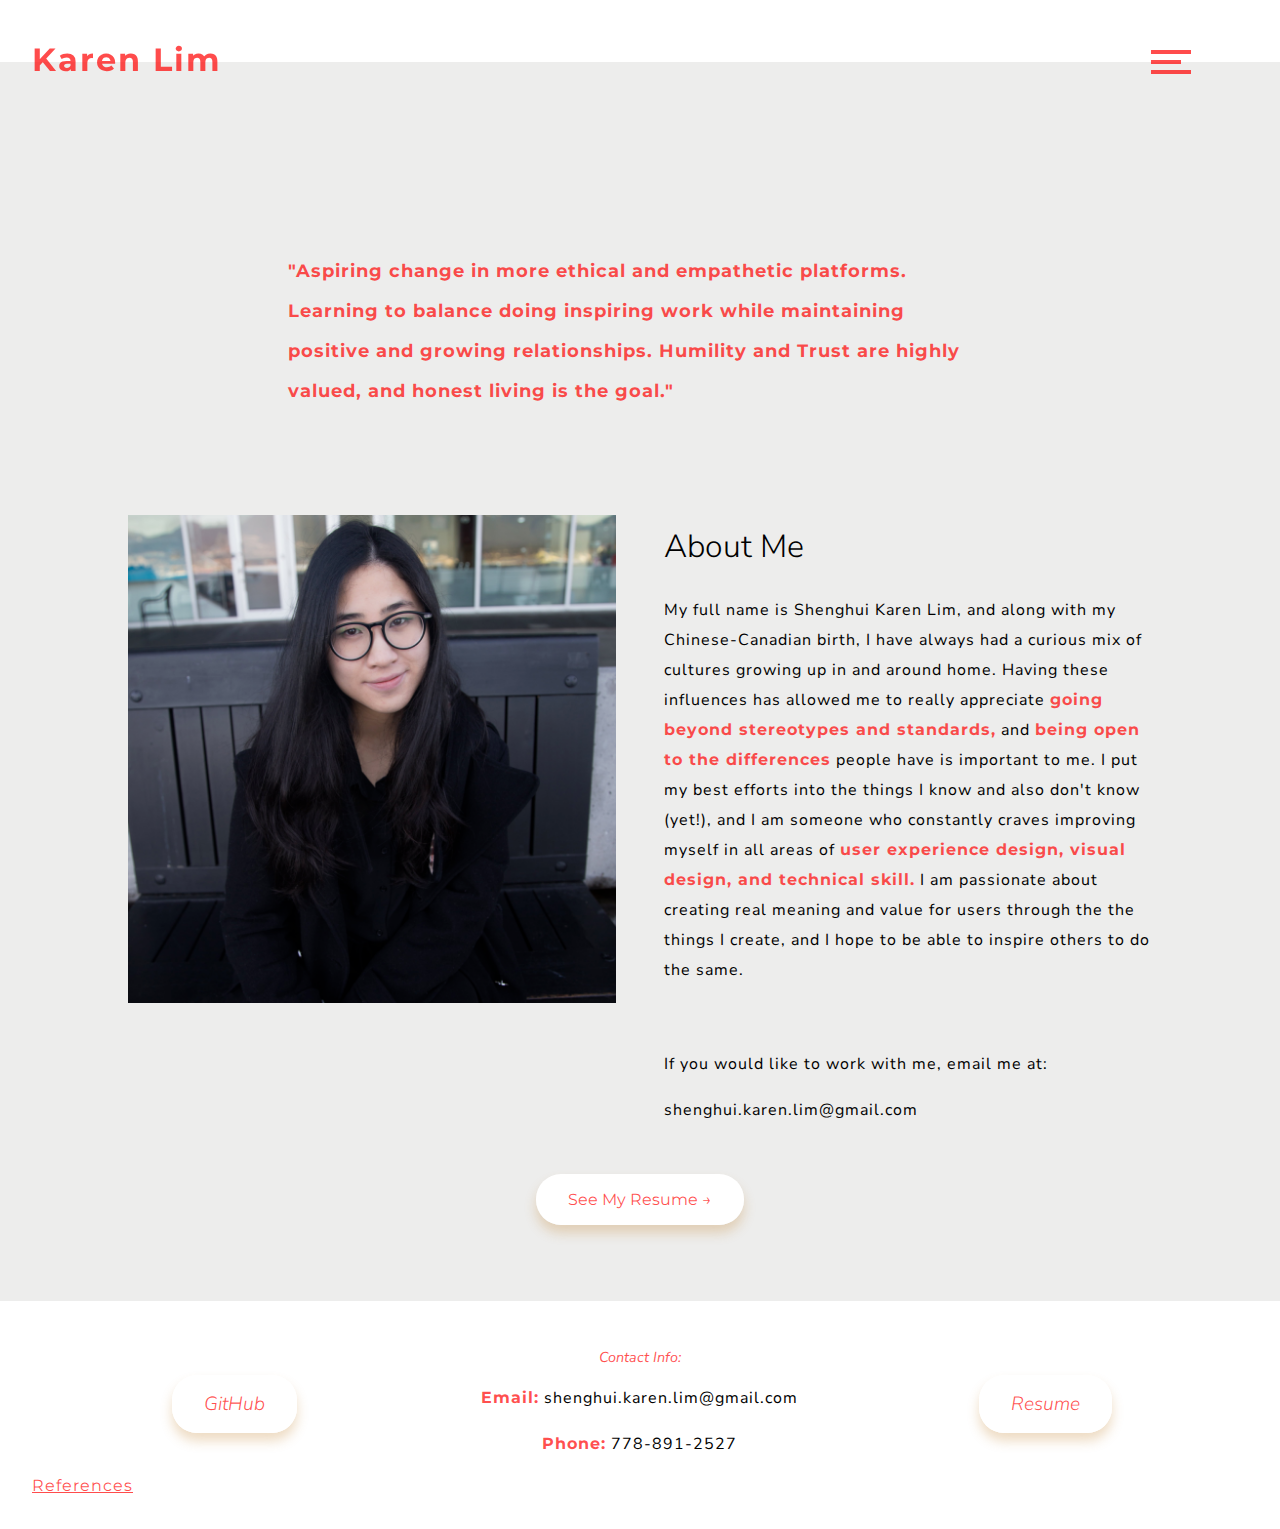
==== pub_html/about.html @ cf5feb18 "k - took out type for js script, unneeded. added an h4 styling because i needed one for the bio appa" ====
<!DOCTYPE HTML>

<html lang="en">

<head>
  <meta charset="utf-8" />
  <meta name="viewport" content="width=device-width, initial-scale=1" />
  <link rel="stylesheet" href="css/normalize.css" type="text/css" />
    <link rel="stylesheet" href="css/flexbox.css" type="text/css" />
  <link rel="stylesheet" href="css/main.css" type="text/css" />
  <link rel="stylesheet" href="css/about-me.css" type="text/css" />
  <link href="https://fonts.googleapis.com/css?family=Montserrat:700,700i" rel="stylesheet">
  <link href="https://fonts.googleapis.com/css?family=Nunito+Sans:300,300i,400,400i" rel="stylesheet" />
  <script src="https://code.jquery.com/jquery-3.3.1.js"></script>
  <script src="https://ajax.googleapis.com/ajax/libs/jquery/3.3.1/jquery.min.js"></script>
  <script src="js/header-menu.js"></script>
  <title>Karen Lim - Portfolio: About</title>
</head>


<body>
  <header>
    <div class="header-white-background"></div>
      <nav class="header-nav container">
        <div class="header-home-nav block">
          <a href="index.html">Karen Lim</a>
        </div>

        <div class="block header-right-nav">
          <a href="index.html">Home</a>
          <a href="stranger-danger.html">Stranger Danger</a>
          <a href="borneo-sporenburg.html">Borneo Sporenburg</a>
          <a href="about.html">About</a>
          <a href="styleguide/styleguideindex.html">Styleguide</a>
        </div>

        <button class="block hamburger-btn">
          <span class="hamburger-icon"></span>
        </button>
      </nav>
  </header>

  <section class="bio-section">
      <h4>
        "Aspiring change in more ethical and empathetic platforms. Learning to balance doing inspiring work while maintaining positive and growing relationships. Humility and Trust are highly valued, and honest living is the goal."
      </h4>
  </section>

  <section class="container about-me-container">
    <div class="block about-me-img-block">
      <img src="img/karen_pic_portfolio.png"/>
    </div>
    <div class="block about-me-text-block">
      <h2>About Me</h2>
      <p>
        My full name is Shenghui Karen Lim, and along with my Chinese-Canadian birth, I have always had a curious mix of cultures growing up in and around home. Having these influences has allowed me to really appreciate <strong>going beyond stereotypes and standards,</strong> and <strong>being open to the differences</strong> people have is important to me. I put my best efforts into the things I know and also don't know (yet!), and I am someone who constantly craves improving myself in all areas of <strong>user experience design, visual design, and technical skill.</strong> I am passionate about creating real meaning and value for users through the the things I create, and I hope to be able to inspire others to do the same.
      </p>
      <p class="rem-space-top">If you would like to work with me, email me at:</p>
      <p>
        shenghui.karen.lim@gmail.com
      </p>
    </div>
  </section>

  <section class="see-other-page">
    <a href="resume.html" class="default-button">See My Resume &#8594;</a>
  </section>

<footer>
  <div class="container footer-container">
    <div class="block">
      <a href="https://github.com/S-Karen-Lim/Portfolio-skarenlim" class="default-button">GitHub</a>
    </div>
    <div class="block">
      <!-- <a href="../about.html">About Me</a> -->
      <h3>Contact Info:</h3>
      <p>
        <strong>Email:</strong> shenghui.karen.lim@gmail.com
      </p>
      <p>
        <strong>Phone:</strong> 778-891-2527
      </p>
    </div>
    <div class="block">
      <a href="resume.html" class="default-button">Resume</a>
    </div>
  </div>
        <a href="references.html" class="intext-link">References</a>
</footer>

  </body>

  </html>
---- pub_html/css/flexbox.css ----
.container {
  display: -webkit-flex;
  display: -ms-flex;

  display: flex;

  -webkit-flex-wrap: wrap;
  -ms-flex-wrap: wrap;

  flex-wrap: wrap;

  /* margin: 1rem 0rem; */

}

.block {
  flex: 1 1 auto;
  flex-basis: 5em;
  display: block;
}
---- pub_html/css/main.css ----
body{
  padding: 0;
  margin: 0;
  background-color: rgb(237,237,236);
  font-family: 'Nunito Sans', sans-serif;
}

/* orientations */
.top-box-spacing{
  margin-top: 20vh;
}

.rem-space-top{
  padding-top: 3rem;
}

.see-other-page{
  margin-top: 5vh;
  text-align: center;
}

/* text */
h1{
  font-family: 'Montserrat', Helvetica, sans-serif;
  font-size: 2.5rem;
  font-weight: 700;
  letter-spacing: 2px;
  margin: 0;
}

h2{
  font-family: 'Nunito Sans', sans-serif;
  font-size: 2rem;
  font-weight: 300;
}

h3{
  color: rgba(255,0,0, 0.7);
  font-weight: 400;
  font-size: 0.9rem;
  font-style: oblique;
}

h4{
  font-family: 'Montserrat', sans-serif;
  font-size: 1.1rem;
  letter-spacing: 1px;
  line-height: 40px;
  color: rgba(255,0,0, 0.7);
}

p{
  font-family: 'Nunito Sans', Helvetica, sans-serif;
  font-size: 1rem;
  font-weight: 400;
  letter-spacing: 1px;
  line-height: 30px;
}

p strong{
  font-family: 'Montserrat', sans-serif;
  color: rgba(255,0,0, 0.7);
}

.intext-link{
  font-family: 'Montserrat', sans-serif;
  font-size: 1rem;
  letter-spacing: 1px;
  color: rgba(255,0,0, 0.7);
}

.intext-link:hover, .intext-link:focus{
  text-decoration: line-through;
}

/* button styling */
.default-button{
  font-family: 'Montserrat', sans-serif;
  padding: 1rem 2rem;
  margin: 0.5rem;
  text-decoration: none;
  border: none;
  background-color: white;
  border-radius: 25px;
  box-shadow: 0px 8px 12px rgba(199,139,60, 0.3);
  color: rgba(255,0,0, 0.7);
  /* tansition */
}

.default-button:hover{
  box-shadow: none;
  background-color: rgba(255,0,0, 0.7);
  color: white;
}

/* header stuff */
header{
  position: sticky;
  top: 0;
  height: 2rem;
  z-index: 1;
}

.header-nav{
  position: relative;
}

.header-white-background{
  position: absolute;
  background-color: white;
  width: 100vw;
  height: 62px;
  background-size: contain;
  z-index: 2;
}

.header-home-nav{
  position: absolute;
  top: 40px;
  left: 2rem;
  z-index: 3;
    -webkit-transition: .5s ease-in;
      -moz-transition: .5s ease-in;
      -o-transition: .5s ease-in;
      -ms-transition: .5s ease-in;
      transition: .5s ease-in;
}

.header-home-nav a{
  font-family: 'Montserrat', sans-serif;
  font-size: 2rem;
  font-weight: 700;
  text-decoration: none;
  color: rgba(255,0,0, 0.7);
  letter-spacing: 2px;
    -webkit-transition: .5s ease-in;
      -moz-transition: .5s ease-in;
      -o-transition: .5s ease-in;
      -ms-transition: .5s ease-in;
      transition: .5s ease-in;
}

.header-home-nav a:hover, .header-home-nav a:focus{
  text-decoration: line-through;
}

.header-right-nav{
  position: absolute;
  top: -170px;
  right: 4rem;
  text-align: left;
  background-color: white;
  padding: 2rem;
  z-index: 0;
  -webkit-transition: .5s ease-in;
    -moz-transition: .5s ease-in;
    -o-transition: .5s ease-in;
    -ms-transition: .5s ease-in;
    transition: .5s ease-in;
}

.active{
  top: 60px;
  box-shadow: 0 5px 5px rgba(100, 100, 100, 0.3);
  display: block;
}

.header-right-nav a{
  text-decoration: none;
  color: black;
  font-family: 'Nunito Sans', sans-serif;
  font-size: 1.2rem;
  font-weight: 300;
  font-style: oblique;
  display: block;
  align-self: flex-end;
}

.header-right-nav a:hover, .header-right-nav a:focus{
  color: rgba(255,0,0, 0.7);
}

.hamburger-btn{
  border: none;
  background: transparent;
  position: absolute;
  top: 40px;
  right: 90px;
  text-align: left;
  z-index: 3;
  height: 40px;
  width: 45px;
  padding: none;
}

.hamburger-icon{
  background-color: rgba(255, 0, 0, 0.7);
  width: 30px;
  height: 4px;
  display: block;
  position: absolute;
  margin: none;
  transition: all 0.3s;
  pointer-events: none;
}

.hamburger-icon::before, .hamburger-icon::after{
  position: absolute;
  content: '';
  background-color: rgba(255, 0, 0, 0.7);
  width: 40px;
  height: 4px;
}

.hamburger-icon::before{
  top:-10px;
  transition: all 0.3s;
}
.hamburger-icon::after{
  top:10px;
}

.hamburger-btn:focus, .hamburger-btn:hover{
    outline:none;
}

.hamburger-btn:hover .hamburger-icon, .hamburger-btn:focus .hamburger-icon{
  width: 40px;
  background-color: rgba(0, 0, 255, 0.7);
}

.hamburger-btn.toggle .hamburger-icon{
  background: transparent;
}

.hamburger-btn.toggle .hamburger-icon:before{
  top: 0;
  transform: rotate(45deg);
}

.hamburger-btn.toggle .hamburger-icon:after{
  top: 0;
  transform: rotate(-45deg);
}


/* ///////////////////////////////////////////////////////////////// */
/* Footer stuff */
footer{
  margin-top: 10vh;
  background: white;
  padding: 2rem;
}

.footer-container{
  margin: 0 auto;
  justify-content: space-around;
  align-items: center;
}

.footer-container .block{
  text-align: center;
}

.footer-container a{
  text-decoration: none;
  font-family: 'Nunito Sans', sans-serif;
  font-size: 1.2rem;
  font-weight: 300;
  font-style: oblique;
}

.footer-container a:hover, .footer-container a:focus{
  color: rgba(255,255,255);
}


/* ///////////////////////////////////////////////////////////////// */

/* Work overview section */
#feature-work1-section, .feature-work2-section{
    background-color: white;
    width: 90%;
    margin: 10vh auto 1rem auto;
    position:relative;
    /* box-shadow: */
}

/* citation: https://paulund.co.uk/learn-css-box-shadow */
#feature-work1-section:before
{
  z-index: -1;
  position: absolute;
  content: "";
  width: 90%;
  margin: 0 auto;
  bottom: 15px;
  left: 10px;
  width: 90%;
  top: 80%;
  background: #777;
  box-shadow: 0 15px 10px rgba(100, 100, 100, 0.5);
  transform: rotate(-1deg);
}

.feature-work2-section:before
{
  z-index: -1;
  position: absolute;
  content: "";
  width: 90%;
  margin: 0 auto;
  bottom: 15px;
  right: 10px;
  width: 90%;
  top: 80%;
  background: #777;
  box-shadow: 0 15px 10px rgba(100, 100, 100, 0.5);
  transform: rotate(1deg);
}
.featured-work-container{
  width: 95%;
  margin: 3rem auto;
  padding: 1rem;
  /* border: 0.5px solid rgb(237,215,200); */
}

/* button to navigate to work page */
.see-more-block{
  /* display: none; */
  /* opacity: 0; */
  display: block;
  margin: 3rem auto;
}

.work-overview-block{
  min-width: 30rem;
  height: inherit;
  justify-content: space-between;
  /* position: relative; */
}

.work-facts-container{
  /* position: absolute;
  bottom: 1rem; */
  align-content: space-around;
}

.work-facts-block{
  width: 20rem;
  margin-right: 2rem;
  display: inline-block;
  vertical-align: top;
}

.work-facts-block p{
  font-size: 0.9rem;
  font-weight: 300;
}

.work-img-block{
  width: 50rem;
  margin-left: 2rem;
  /* position: relative; */
}

.work-img-block img{
  width: 100%;
  height: auto;
}


@media (max-width:1150px) {
  .work-facts-container{
    margin: 2rem auto;
    justify-content: space-between;
    align-content: flex-start;
  }
  .work-overview-block{
    min-width: 80%;
    margin: 1rem auto;
  }
  .work-facts-block{
    width: 40%;
    vertical-align: top;
    margin: 1rem 1rem 1rem auto;
  }
  .work-img-block{
    order:-1;
    min-width: 80%;
  }
}

/* references page */
#references-section{
  width: 70%;
  margin-left: auto;
  margin-right: auto;
}

@media (max-width:700px) {
  .work-img-block{
    width: auto;
    margin: 2rem auto;
  }
  .header-home-nav{
    left: 20px;
    top: 30px;
  }
  .header-home-nav a{
    font-size: 1.1rem;
  }
  .hamburger-icon, .hamburger-icon::before, .hamburger-icon::after{
    width: 30px;
    height: 4px;
  }
  .hamburger-btn{
    top: 15px;
    right: 20px;
  }
  .hamburger-icon:hover, .hamburger-icon:focus{
    width: 25px;
  }
  .footer-container .block{
    display: block;
    min-width: 90%;
    margin-bottom: 50px;
  }
}
---- pub_html/css/about-me.css ----
.bio-section{
  margin: 20vh auto 2rem auto;
  width: 55%;
  padding: 1rem;
}
/*
.bio-section p{
  font-family: 'Montserrat', sans-serif;
  font-size: 1.1rem;
  letter-spacing: 1px;
  line-height: 40px;
  color: rgba(255,0,0, 0.7);
} */

.about-me-text-block .default-button{
  margin-top: 2rem;
}

@media (max-width:1241px) {
  h4{
    font-size: 0.9rem;
    /* line-height: 0px; */
  }
  .about-me-container{
    display: block;
  }
}

.about-me-container{
    width: 80%;
    margin: 3rem auto;
}

.about-me-text-block{
  min-width: 20rem;
  margin: 0 auto;
}

.about-me-img-block{
  min-width: 40%;
  margin-right: 3rem;
}

.about-me-img-block img{
  width: 100%;
  height: auto;
  margin: 1rem auto;
}
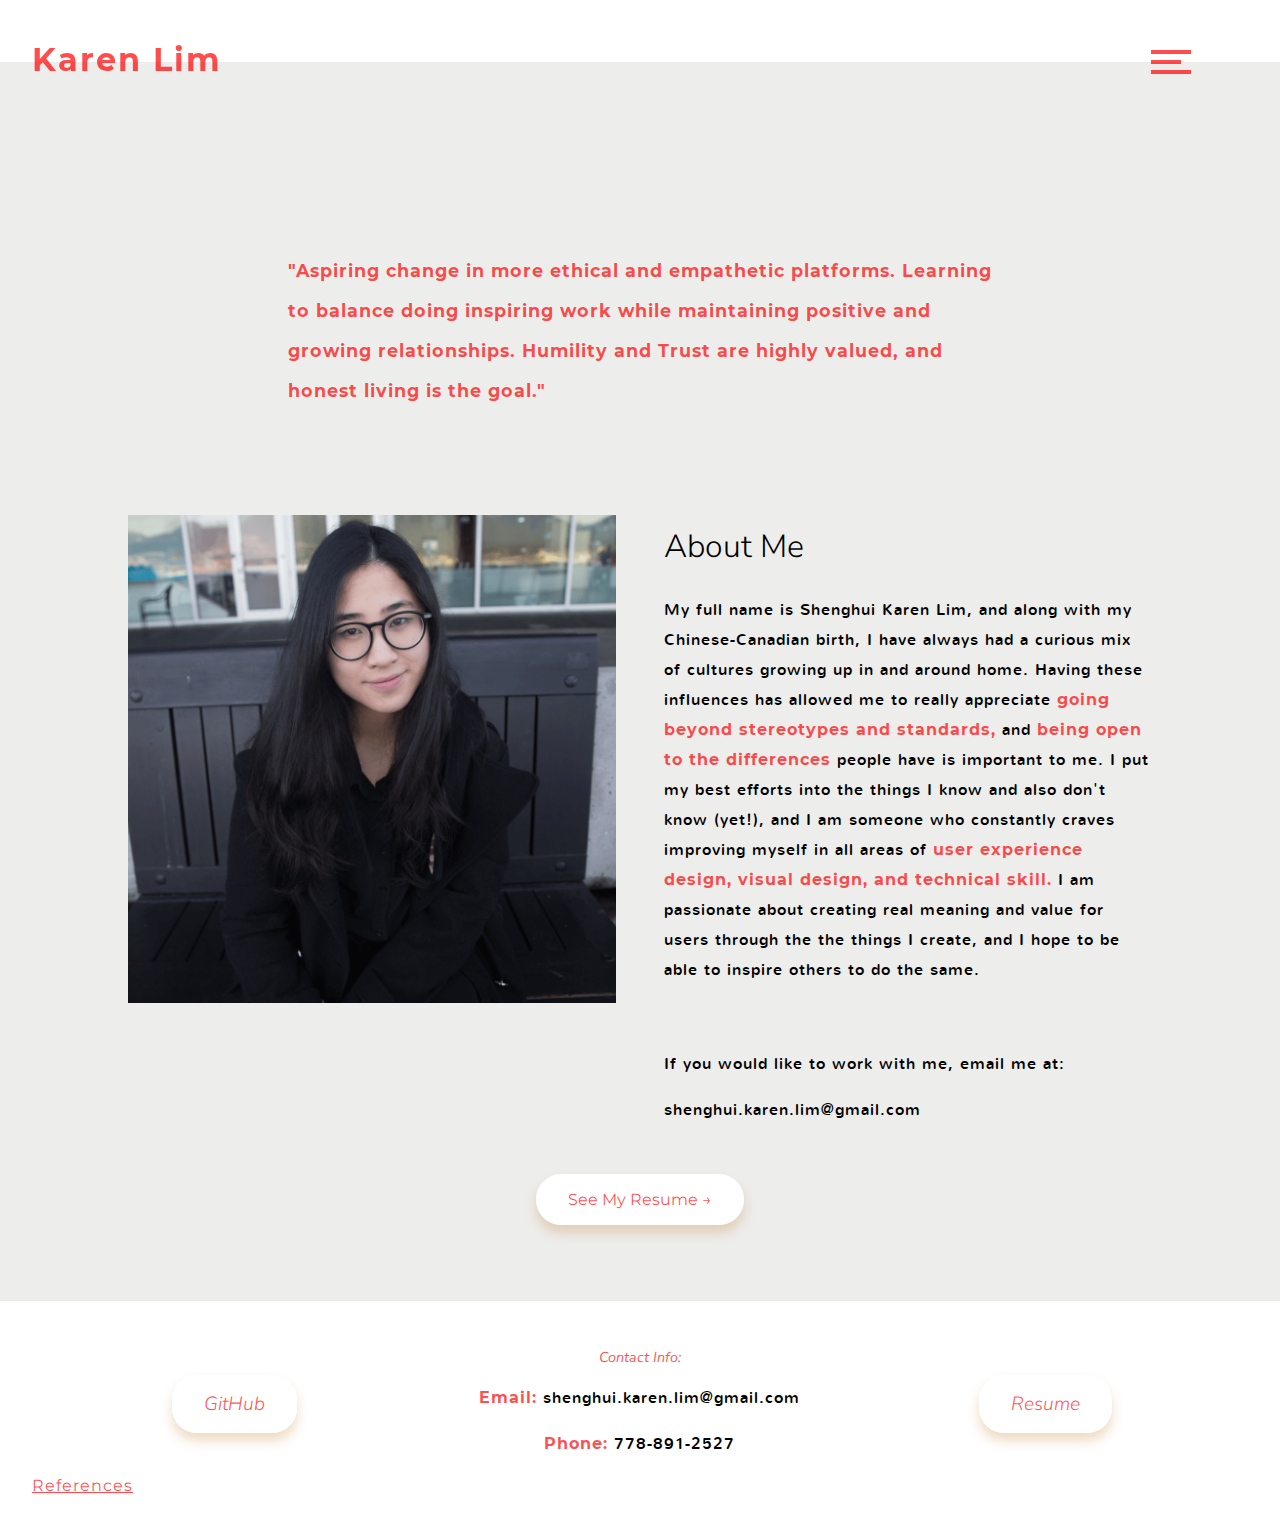
==== commit a124975f: "k - added fallback fonts for other browsers by fonts.css" ====
--- a/pub_html/about.html
+++ b/pub_html/about.html
@@ -9,8 +9,10 @@
     <link rel="stylesheet" href="css/flexbox.css" type="text/css" />
   <link rel="stylesheet" href="css/main.css" type="text/css" />
   <link rel="stylesheet" href="css/about-me.css" type="text/css" />
-  <link href="https://fonts.googleapis.com/css?family=Montserrat:700,700i" rel="stylesheet">
-  <link href="https://fonts.googleapis.com/css?family=Nunito+Sans:300,300i,400,400i" rel="stylesheet" />
+  <link rel="preload" href="css/fonts.css" as="style" onload="this.onload=null;this.rel='stylesheet'">
+  <noscript><link rel="stylesheet" href="css/fonts.css"></noscript>
+  <link href="https://fonts.googleapis.com/css?family=Montserrat:700" rel="stylesheet">
+  <link href="https://fonts.googleapis.com/css?family=Nunito+Sans:300,400" rel="stylesheet" />
   <script src="https://code.jquery.com/jquery-3.3.1.js"></script>
   <script src="https://ajax.googleapis.com/ajax/libs/jquery/3.3.1/jquery.min.js"></script>
   <script src="js/header-menu.js"></script>
@@ -48,7 +50,7 @@
 
   <section class="container about-me-container">
     <div class="block about-me-img-block">
-      <img src="img/karen_pic_portfolio.png"/>
+      <img src="img/karen_pic_portfolio.png" alt="an image of me (which I probably need to retake because I cut my hair)"/>
     </div>
     <div class="block about-me-text-block">
       <h2>About Me</h2>
@@ -62,9 +64,9 @@
     </div>
   </section>
 
-  <section class="see-other-page">
+  <div class="see-other-page">
     <a href="resume.html" class="default-button">See My Resume &#8594;</a>
-  </section>
+  </div>
 
 <footer>
   <div class="container footer-container">
--- a/pub_html/css/main.css
+++ b/pub_html/css/main.css
@@ -35,6 +35,7 @@
 }
 
 h3{
+  font-family: 'Nunito Sans', sans-serif;
   color: rgba(255,0,0, 0.7);
   font-weight: 400;
   font-size: 0.9rem;
@@ -190,7 +191,6 @@
   z-index: 3;
   height: 40px;
   width: 45px;
-  padding: none;
 }
 
 .hamburger-icon{
@@ -199,7 +199,7 @@
   height: 4px;
   display: block;
   position: absolute;
-  margin: none;
+  margin: 0;
   transition: all 0.3s;
   pointer-events: none;
 }
@@ -271,7 +271,7 @@
 }
 
 .footer-container a:hover, .footer-container a:focus{
-  color: rgba(255,255,255);
+  color: rgb(255,255,255);
 }
 
 
--- a/pub_html/css/fonts.css
+++ b/pub_html/css/fonts.css
@@ -0,0 +1,47 @@
+@font-face {
+	font-family: 'Montserrat';
+	font-weight: 700;
+	font-style: normal;
+	src: url('../fonts/Montserrat700.eot');
+	src: url('../fonts/Montserrat700.eot?#iefix') format('embedded-opentype'),
+		 url('../fonts/Montserrat700.woff2') format('woff2'),
+		 url('../fonts/Montserrat700.woff') format('woff'),
+		 url('../fonts/Montserrat700.ttf') format('truetype');
+}
+
+@font-face {
+	font-family: 'Nunito Sans';
+	font-weight: 300;
+	font-style: normal;
+	src: url('../fonts/nunito300.eot');
+	src: url('../fonts/nunito300.eot?#iefix') format('embedded-opentype'),
+		 url('../fonts/nunito300.woff2') format('woff2'),
+		 url('../fonts/nunito300.woff') format('woff'),
+		 url('../fonts/nunito300.ttf') format('truetype');
+}
+
+@font-face {
+	font-family: 'Nunito Sans';
+	font-weight: 400;
+	font-style: normal;
+	src: url('../fonts/nunito400.eot');
+	src: url('../fonts/nunito400.eot?#iefix') format('embedded-opentype'),
+		 url('../fonts/nunito400.woff2') format('woff2'),
+		 url('../fonts/nunito400.woff') format('woff'),
+		 url('../fonts/nunito400.ttf') format('truetype');
+}
+
+
+body {
+	font-family: "Nunito Sans", Arial, Verdana, sans-serif;
+	font-size: 1rem;
+}
+
+.blur {
+	filter: blur(5px);
+	transition: filter 400ms;
+}
+
+.blur.lazyloaded {
+	filter: blur(0);
+}
--- a/pub_html/css/fonts.css
+++ b/pub_html/css/fonts.css
@@ -0,0 +1,47 @@
+@font-face {
+	font-family: 'Montserrat';
+	font-weight: 700;
+	font-style: normal;
+	src: url('../fonts/Montserrat700.eot');
+	src: url('../fonts/Montserrat700.eot?#iefix') format('embedded-opentype'),
+		 url('../fonts/Montserrat700.woff2') format('woff2'),
+		 url('../fonts/Montserrat700.woff') format('woff'),
+		 url('../fonts/Montserrat700.ttf') format('truetype');
+}
+
+@font-face {
+	font-family: 'Nunito Sans';
+	font-weight: 300;
+	font-style: normal;
+	src: url('../fonts/nunito300.eot');
+	src: url('../fonts/nunito300.eot?#iefix') format('embedded-opentype'),
+		 url('../fonts/nunito300.woff2') format('woff2'),
+		 url('../fonts/nunito300.woff') format('woff'),
+		 url('../fonts/nunito300.ttf') format('truetype');
+}
+
+@font-face {
+	font-family: 'Nunito Sans';
+	font-weight: 400;
+	font-style: normal;
+	src: url('../fonts/nunito400.eot');
+	src: url('../fonts/nunito400.eot?#iefix') format('embedded-opentype'),
+		 url('../fonts/nunito400.woff2') format('woff2'),
+		 url('../fonts/nunito400.woff') format('woff'),
+		 url('../fonts/nunito400.ttf') format('truetype');
+}
+
+
+body {
+	font-family: "Nunito Sans", Arial, Verdana, sans-serif;
+	font-size: 1rem;
+}
+
+.blur {
+	filter: blur(5px);
+	transition: filter 400ms;
+}
+
+.blur.lazyloaded {
+	filter: blur(0);
+}
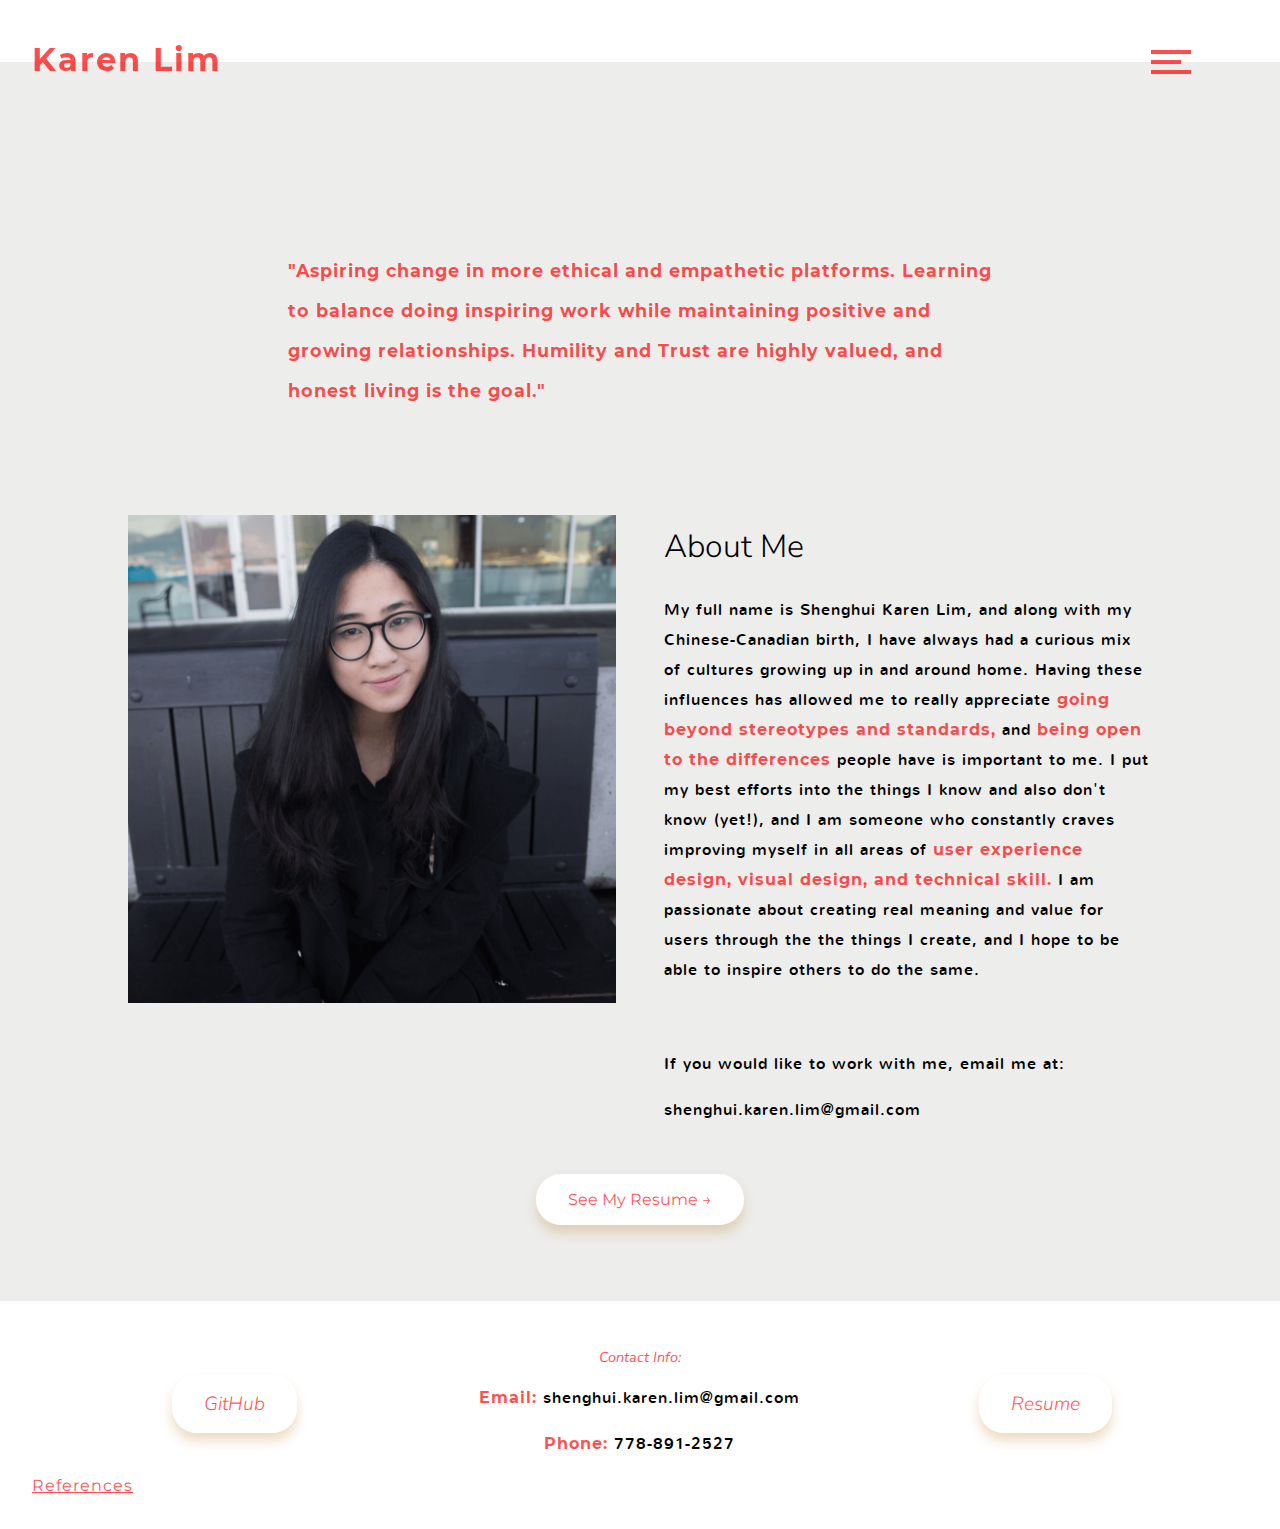
==== commit 8b56ddce: "k - added custom loading image and fixed about page" ====
--- a/pub_html/about.html
+++ b/pub_html/about.html
@@ -50,7 +50,8 @@
 
   <section class="container about-me-container">
     <div class="block about-me-img-block">
-      <img src="img/karen_pic_portfolio.png" alt="an image of me (which I probably need to retake because I cut my hair)"/>
+      <img src="img/small-img/loadingImg_potfolio.png" data-src="img/karen_pic_portfolio.png" class="lazyload blur" alt="an image of me">
+      <noscript><img src="img/karen_pic_portfolio.png" alt="an image of me"/></noscript>
     </div>
     <div class="block about-me-text-block">
       <h2>About Me</h2>
@@ -89,7 +90,7 @@
   </div>
         <a href="references.html" class="intext-link">References</a>
 </footer>
-
+<script src="js/lazysizes.min.js"></script>
   </body>
 
   </html>
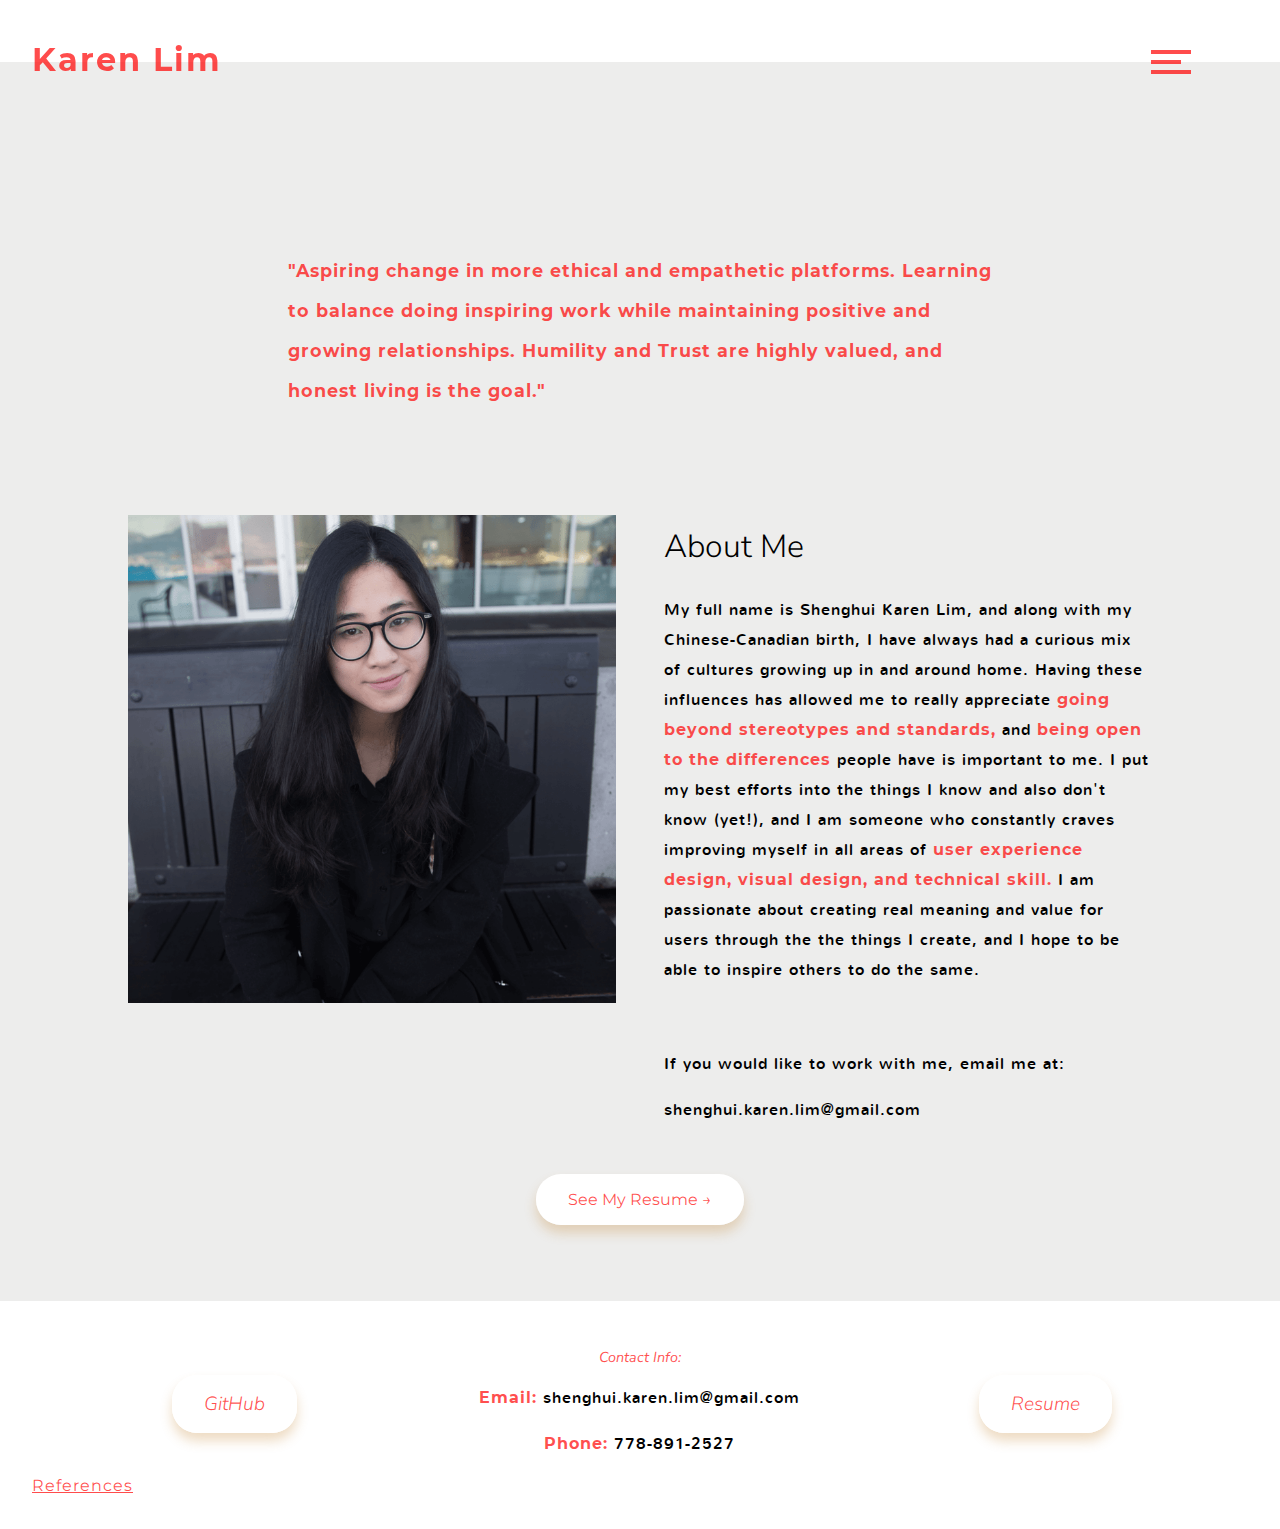
==== commit c1ab682b: "k - fixed typo" ====
--- a/pub_html/about.html
+++ b/pub_html/about.html
@@ -50,7 +50,7 @@
 
   <section class="container about-me-container">
     <div class="block about-me-img-block">
-      <img src="img/small-img/loadingImg_potfolio.png" data-src="img/karen_pic_portfolio.png" class="lazyload blur" alt="an image of me">
+      <img src="img/small-img/loadingImg_portfolio.png" data-src="img/karen_pic_portfolio.png" class="lazyload blur" alt="an image of me">
       <noscript><img src="img/karen_pic_portfolio.png" alt="an image of me"/></noscript>
     </div>
     <div class="block about-me-text-block">
@@ -75,7 +75,6 @@
       <a href="https://github.com/S-Karen-Lim/Portfolio-skarenlim" class="default-button">GitHub</a>
     </div>
     <div class="block">
-      <!-- <a href="../about.html">About Me</a> -->
       <h3>Contact Info:</h3>
       <p>
         <strong>Email:</strong> shenghui.karen.lim@gmail.com
